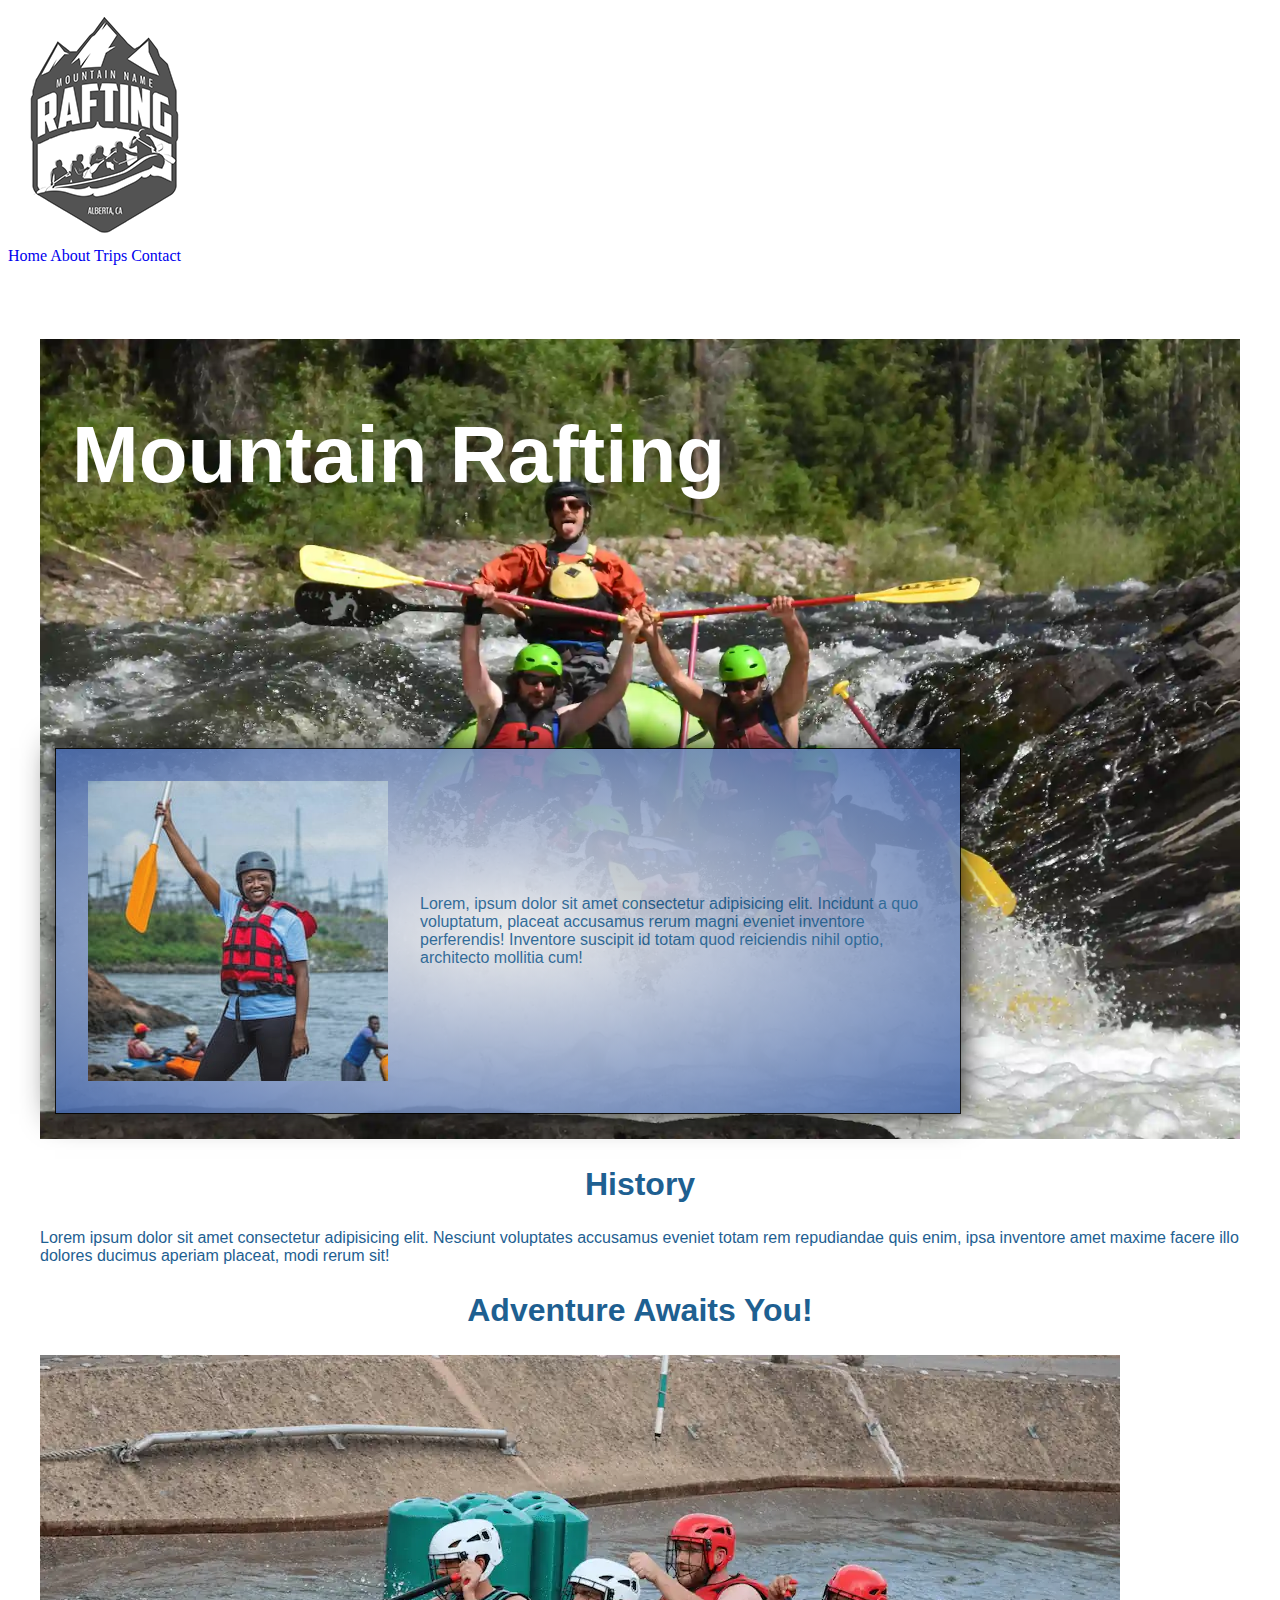
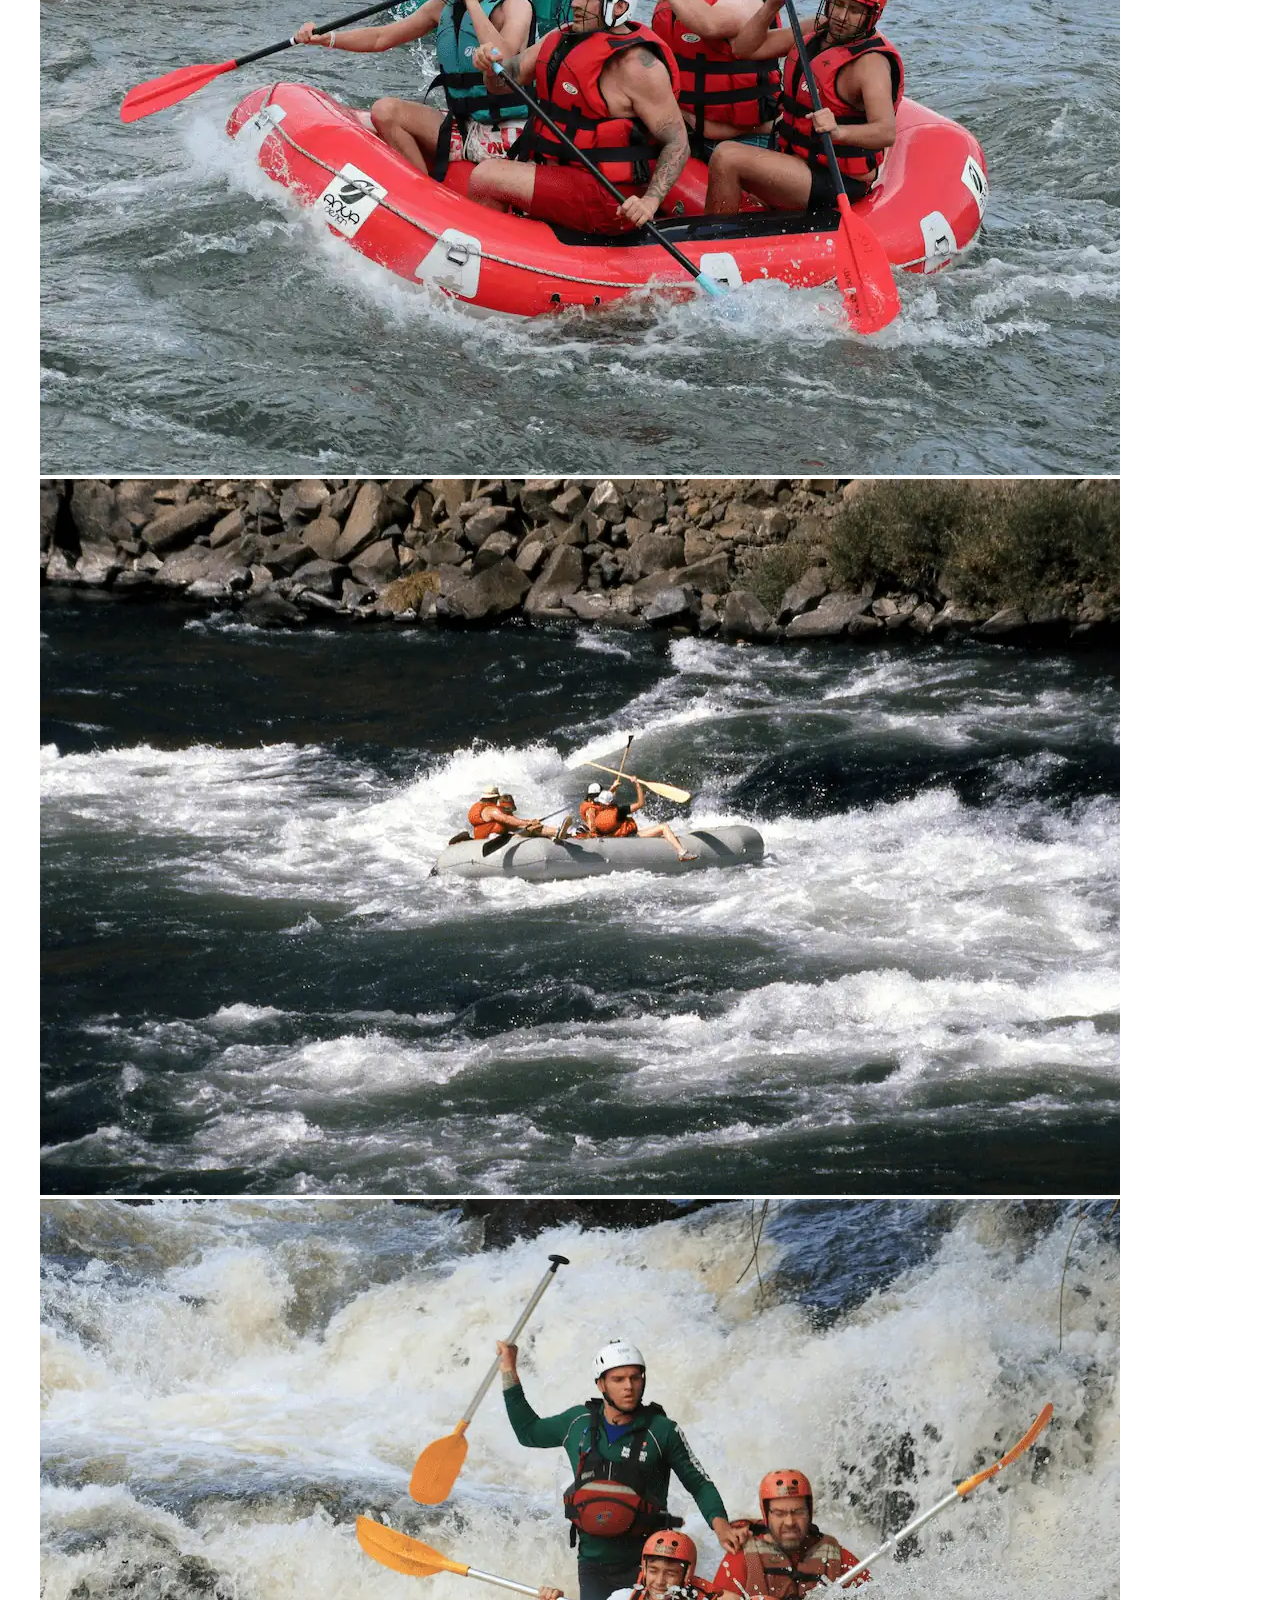
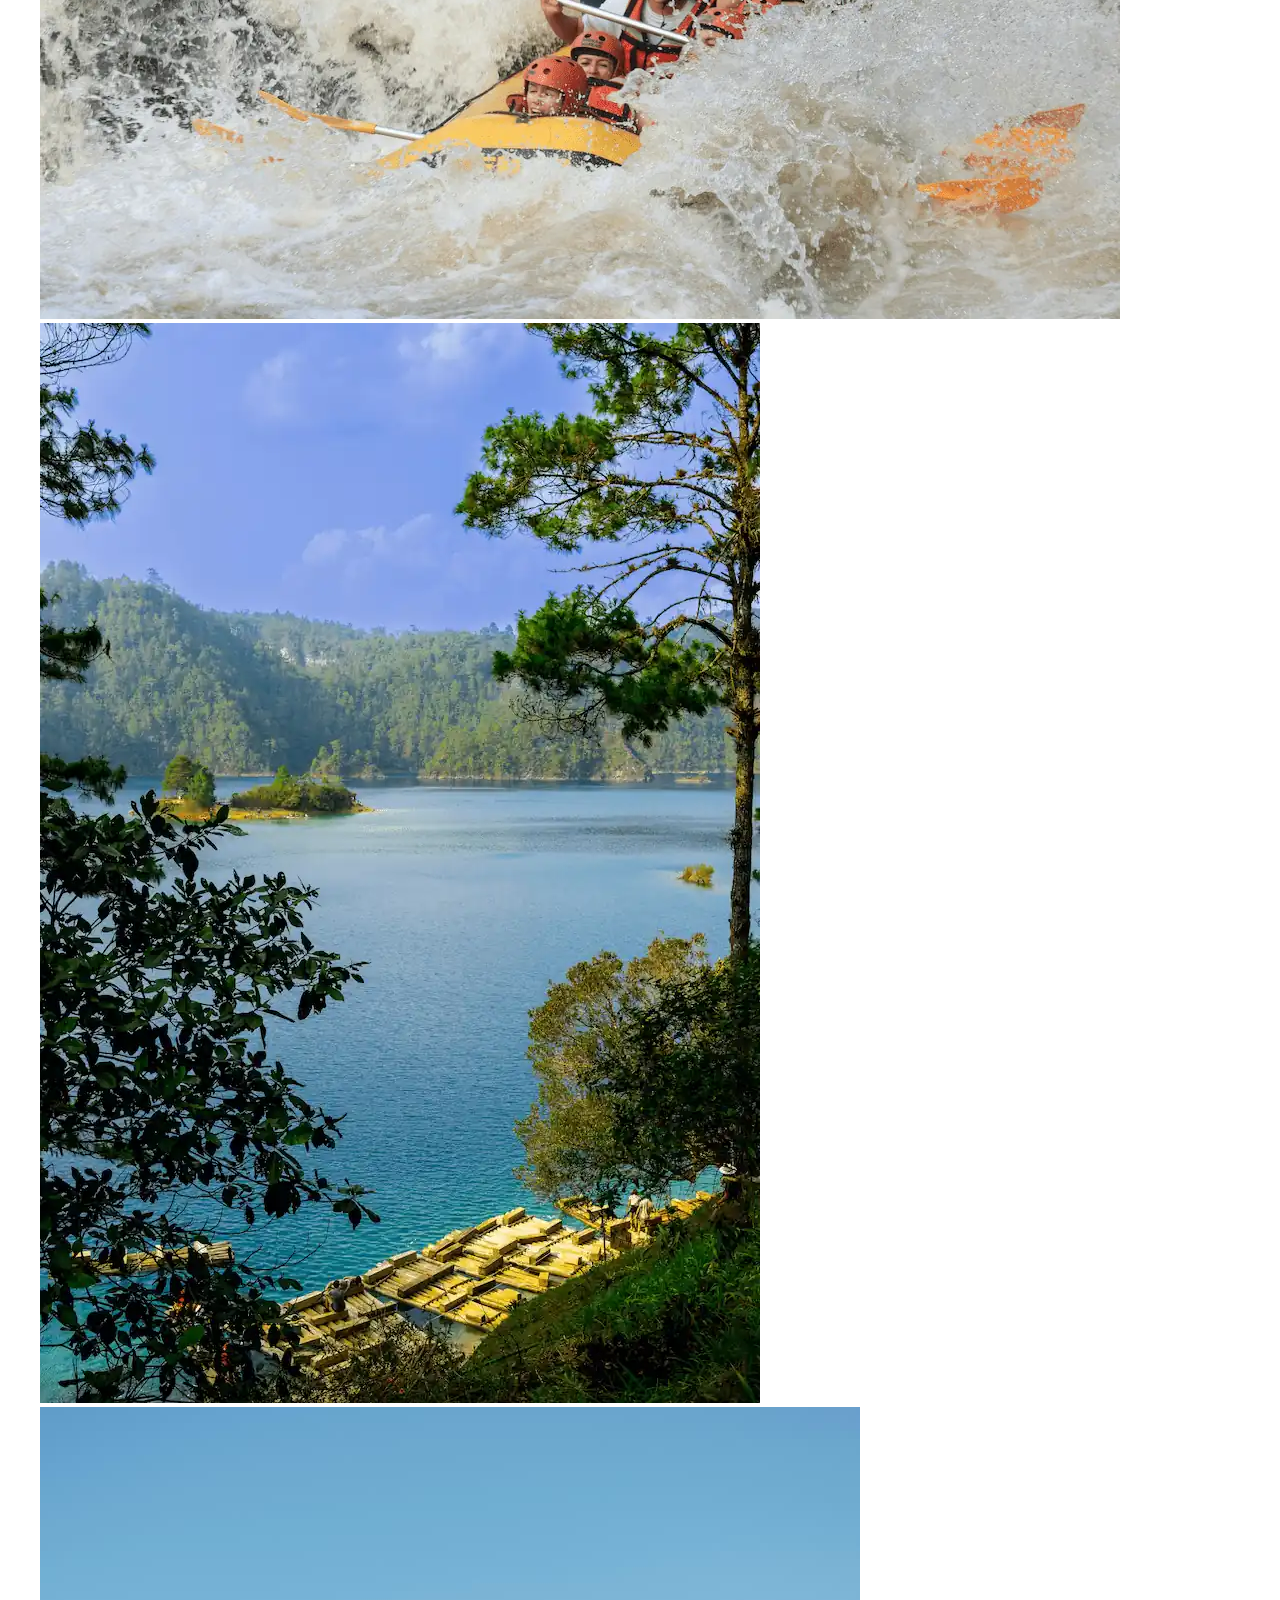
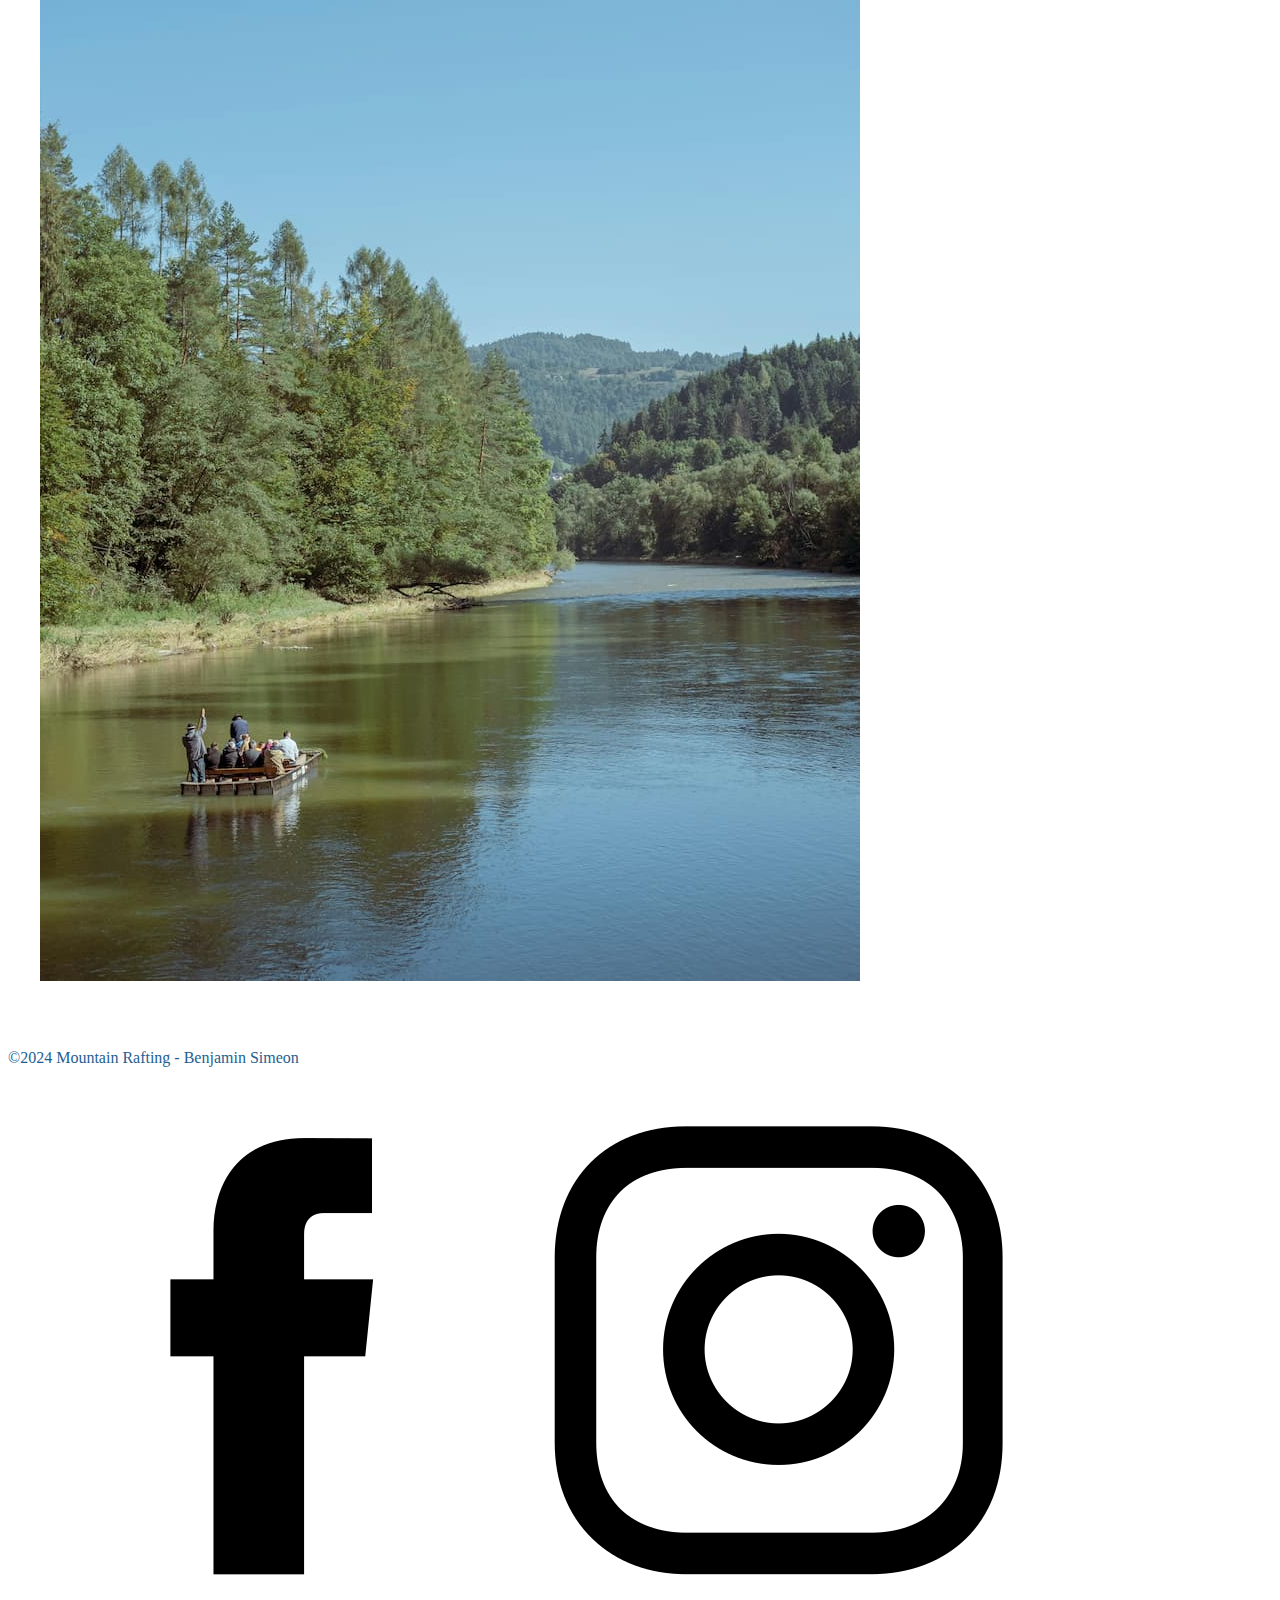
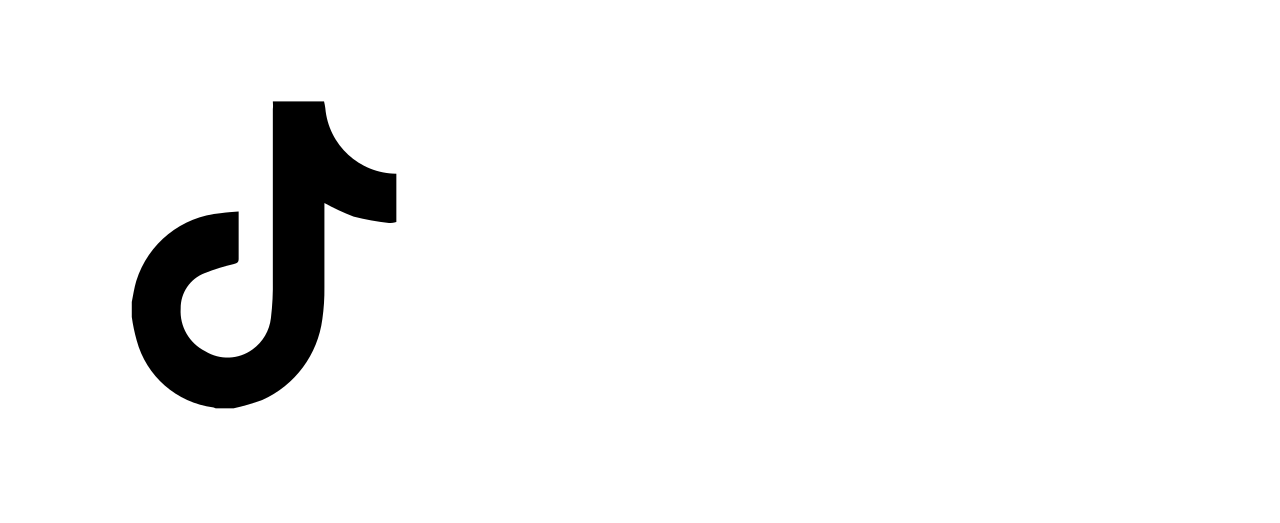
==== wwr/about.html @ b5555327 "wo3" ====
<!DOCTYPE html>
<html lang="en-US">
<head>
    <meta charset="UTF-8">
    <meta name="viewport" content="width=device-width, initial-scale=1.0">
    <meta name="description" content="While Water Rafting">
    <meta name="author" content="Benjamin Simeon">
    <title>Document</title>
    <link rel="stylesheet" href="styles/rafting.css">
    <!-- Mulish text-font -->
    <link rel="preconnect" href="https://fonts.googleapis.com">
    <link rel="preconnect" href="https://fonts.gstatic.com" crossorigin>
    <link href="https://fonts.googleapis.com/css2?family=Mulish:ital,wght@0,200..1000;1,200..1000&display=swap" rel="stylesheet">
    <!-- Bebas Neue - Heading-font -->
    <link rel="preconnect" href="https://fonts.googleapis.com">
    <link rel="preconnect" href="https://fonts.gstatic.com" crossorigin>
    <link href="https://fonts.googleapis.com/css2?family=Bebas+Neue&display=swap" rel="stylesheet"> 
</head>
<body>
    <header>
        <img src="images/logo3_200.png" alt="logo">
        <nav>
            <a href="index.html">Home</a>
            <a href="about.html">About</a>
            <a href="trips.html">Trips</a>
            <a href="contact.html">Contact</a>
        </nav>
    </header>
    <main>
        <div class="hero">
            <img src="images/hero-image.webp" alt="Hero Image">
            <h1>Mountain Rafting</h1>
            <article class="article">
                <img src="images/happy-client.jpg" alt="Happy Client" width="300" height="300" >
                <p> Lorem, ipsum dolor sit amet consectetur adipisicing elit. Incidunt a
                    quo voluptatum, placeat accusamus rerum magni eveniet inventore perferendis!
                    Inventore suscipit id totam quod reiciendis nihil optio, architecto mollitia cum!</p>
            </article>
        </div>
        <section>
            <h2>History</h2>
            <p>Lorem ipsum dolor sit amet consectetur adipisicing elit. Nesciunt voluptates
                accusamus eveniet totam rem repudiandae quis enim, ipsa inventore amet maxime
                facere illo dolores ducimus aperiam placeat, modi rerum sit!</p>
        </section>
        <section>
            <h2>Adventure Awaits You!</h2>
            <img src="images/1.webp" alt="1">
            <img src="images/2.webp" alt="2">
            <img src="images/3.webp" alt="3">
            <img src="images/4.webp" alt="4">
            <img src="images/5.jpg" alt="5">
        </section>    
    </main>

    <footer>
        <p>&copy;2024 Mountain Rafting - Benjamin Simeon</p>
        <nav class="sociallinks">
            <a href="https://facebook.com">
                <img src="images/facebook-icon.png" alt="Facebook">
            </a>
            <a href="https://instagram.com">
                <img src="images/instagram-icon.png" alt="Instagram">
            </a>
            <a href="https://tiktok.com">
                <img src="images/tiktok-icon.png" alt="Tiktok">
            </a>
        </nav>
    </footer>
    
</body>
</html>
---- wwr/styles/rafting.css ----
:root {
    --primary-color: #1E6091;
    --white: #fff;
    --secondary-color: #99D98C;
    --accent1-color: #B5E48C;
    --accent2-color: #D9ED92;
}

main {
	max-width: 100%;
	margin: 2rem auto;
    padding: 2rem;
	font-family: Roboto, Arial, sans-serif;
}

h2 {
    text-align: center;
    font-size: 2rem;
    color: var(--primary-color);
}

.hero {
    margin:10px auto;
    position:relative;
    display:flex;
}
.hero img{
	width: 100%;
	height: 100%;
	object-fit: cover;
}

.article {
    max-width: 70%;
    position: absolute;
	bottom: 25px;
	left: 15px;
	background: radial-gradient(#eee, #4567aa);
	border: 1px solid #000;
	padding: 0.65rem;
	box-shadow: 0 0 30px #111;
	opacity: 0.9;
    display: flex;
    gap: 2rem;
    align-items: center;
    padding: 2rem;
}

h1 {
    color: var(--white);
    position: absolute;
    font-size: 5em;
    top: 1rem;
    left: 2rem;
    
}

.article img {
    width: 300px;
    height: auto;
}

p {
    color: var(--primary-color);
}

a {
    text-decoration: none;
}
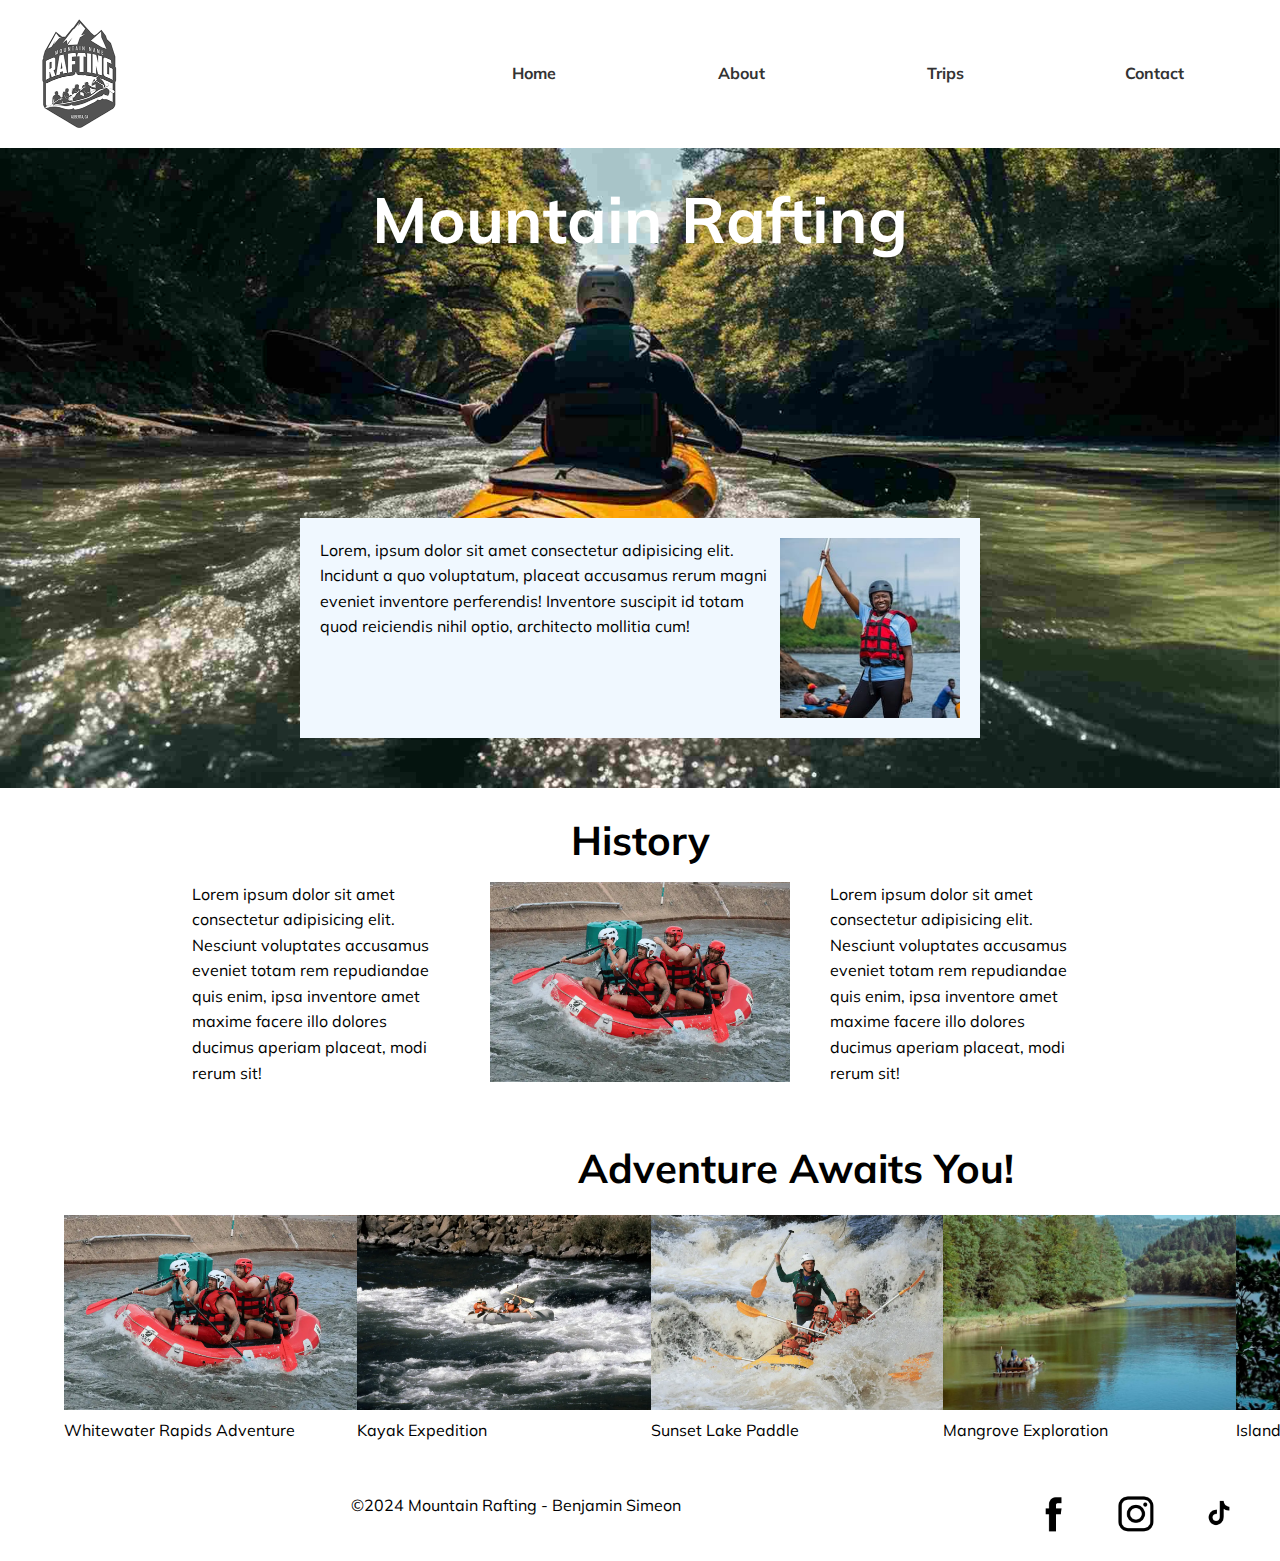
==== commit 656817de: "week4" ====
--- a/wwr/about.html
+++ b/wwr/about.html
@@ -17,9 +17,9 @@
     <link href="https://fonts.googleapis.com/css2?family=Bebas+Neue&display=swap" rel="stylesheet"> 
 </head>
 <body>
-    <header>
-        <img src="images/logo3_200.png" alt="logo">
-        <nav>
+    <header class="header">
+        <img class="img1"  src="images/logo3_200.png" alt="logo">
+        <nav class="nav">
             <a href="index.html">Home</a>
             <a href="about.html">About</a>
             <a href="trips.html">Trips</a>
@@ -28,28 +28,47 @@
     </header>
     <main>
         <div class="hero">
-            <img src="images/hero-image.webp" alt="Hero Image">
-            <h1>Mountain Rafting</h1>
-            <article class="article">
-                <img src="images/happy-client.jpg" alt="Happy Client" width="300" height="300" >
-                <p> Lorem, ipsum dolor sit amet consectetur adipisicing elit. Incidunt a
+            <img src="images/hero-image.jpeg" alt="Hero Image" class="img2">
+            <h1 class="tittle">Mountain Rafting</h1>
+            <article class="client">
+                <img src="images/happy-client.jpg" alt="Happy Client" >
+                <p class="p1"> Lorem, ipsum dolor sit amet consectetur adipisicing elit. Incidunt a
                     quo voluptatum, placeat accusamus rerum magni eveniet inventore perferendis!
                     Inventore suscipit id totam quod reiciendis nihil optio, architecto mollitia cum!</p>
             </article>
         </div>
-        <section>
+        <section class="container-h">
             <h2>History</h2>
-            <p>Lorem ipsum dolor sit amet consectetur adipisicing elit. Nesciunt voluptates
+            <p class="p1">Lorem ipsum dolor sit amet consectetur adipisicing elit. Nesciunt voluptates
+                accusamus eveniet totam rem repudiandae quis enim, ipsa inventore amet maxime
+                facere illo dolores ducimus aperiam placeat, modi rerum sit!</p>
+            <img src="images/1.webp" alt="1">
+            <p class="p2">Lorem ipsum dolor sit amet consectetur adipisicing elit. Nesciunt voluptates
                 accusamus eveniet totam rem repudiandae quis enim, ipsa inventore amet maxime
                 facere illo dolores ducimus aperiam placeat, modi rerum sit!</p>
         </section>
-        <section>
+        <section class="adventure">
             <h2>Adventure Awaits You!</h2>
-            <img src="images/1.webp" alt="1">
-            <img src="images/2.webp" alt="2">
-            <img src="images/3.webp" alt="3">
-            <img src="images/4.webp" alt="4">
-            <img src="images/5.jpg" alt="5">
+            <figure class="img1">
+                <img src="images/1.webp" alt="1">
+                <figcaption>Whitewater Rapids Adventure</figcaption>               
+            </figure>
+            <figure class="img2">
+                <img src="images/2.webp" alt="2">
+                <figcaption>Kayak Expedition</figcaption>
+            </figure>
+            <figure class="img3">
+                <img src="images/3.webp" alt="3">
+                <figcaption>Sunset Lake Paddle</figcaption>
+            </figure>
+            <figure class="img4">
+                <img src="images/4.jpg" alt="4">
+                <figcaption>Mangrove Exploration</figcaption>
+            </figure>
+            <figure class="img5">
+                <img src="images/5.jpg" alt="5">
+                <figcaption>Island Tour</figcaption>
+            </figure>    
         </section>    
     </main>
 
--- a/wwr/styles/rafting.css
+++ b/wwr/styles/rafting.css
@@ -1,69 +1,138 @@
-:root {
+/* :root {
     --primary-color: #1E6091;
     --white: #fff;
     --secondary-color: #99D98C;
     --accent1-color: #B5E48C;
     --accent2-color: #D9ED92;
 }
+    /*BASIC STYLING */
+ * {
+    margin:0;
+    padding:0;
+    
+ }
 
-main {
-	max-width: 100%;
-	margin: 2rem auto;
-    padding: 2rem;
-	font-family: Roboto, Arial, sans-serif;
+body {
+    font-family: 'Mulish', sans-serif;
+    line-height: 1.6;
+ }
+
+main{
+    width:100%;
 }
-
-h2 {
-    text-align: center;
-    font-size: 2rem;
-    color: var(--primary-color);
+    
+.header {
+    display: grid;
+    grid-template-columns: 1fr 2fr;
+    align-items: center;
+    background-color: #ffffff;
+    padding: 15px;
+ }
+    
+.header img {
+    max-width: 100px;
+    margin-left: 1em;
+}
+    
+.nav {
+    display: flex;
+    justify-content: space-around;
+    list-style: none;
+}
+   
+.nav a {
+    text-decoration: none;
+    color: #333;
+    padding: 10px;
+    font-weight: bold;
 }
 
 .hero {
-    margin:10px auto;
-    position:relative;
+    width:100%;
+    position: relative;
     display:flex;
+    justify-content: center;
 }
 .hero img{
-	width: 100%;
-	height: 100%;
-	object-fit: cover;
-}
-
-.article {
-    max-width: 70%;
-    position: absolute;
-	bottom: 25px;
-	left: 15px;
-	background: radial-gradient(#eee, #4567aa);
-	border: 1px solid #000;
-	padding: 0.65rem;
-	box-shadow: 0 0 30px #111;
-	opacity: 0.9;
-    display: flex;
-    gap: 2rem;
-    align-items: center;
-    padding: 2rem;
-}
-
-h1 {
-    color: var(--white);
-    position: absolute;
-    font-size: 5em;
-    top: 1rem;
-    left: 2rem;
+    width:100%;
     
 }
 
-.article img {
-    width: 300px;
-    height: auto;
+.tittle {
+    position:absolute;
+    text-align: center;
+    font-size: 4rem;
+    color: #ffffff;
+    top:20px;
+}
+.client{
+    position:absolute;
+    padding:20px;
+    width:50%;
+    height:180px;
+    bottom: 50px;
+    background-color: aliceblue;
+}
+.client img{
+    width:180px;
+    float:right;
+}
+    
+.container-h{
+    width:70%;
+    height:400px;
+    margin: 0 auto;
+    padding:20px;
+    height:auto;
+    display:grid;
+    grid-template-columns: 2fr 1fr 2fr;
+    column-gap: 40px;
+    row-gap: 10px;
+}
+.container-h h2{
+    grid-column:1/4;
+    text-align: center;
+    font-size: 2.5rem;
+}
+.container-h img{
+    width:300px;
+}
+.container-h p{
+    display:flex;
+    align-items: center;
 }
 
-p {
-    color: var(--primary-color);
+.adventure{
+    width:90%;
+    margin:0 auto;
+    margin-top: 30px;
+    margin-bottom: 30px;
+    display:grid;
+    grid-template-columns: 1fr 1fr 1fr 1fr 1fr;
+    row-gap: 15px;
+}
+.adventure h2{
+    grid-column: 1/6;
+    text-align: center;
+    font-size: 2.5rem;
+}
+.adventure img{
+    height:195px;
 }
 
-a {
-    text-decoration: none;
+footer{
+    display: grid;
+    grid-template-columns: 4fr 1fr;
+    padding:20px;
+}
+footer p{
+    justify-self: center;
+}
+.sociallinks{
+    display:flex;
+    justify-content: space-around;
+
+}
+.sociallinks img{
+    width:40px;
 }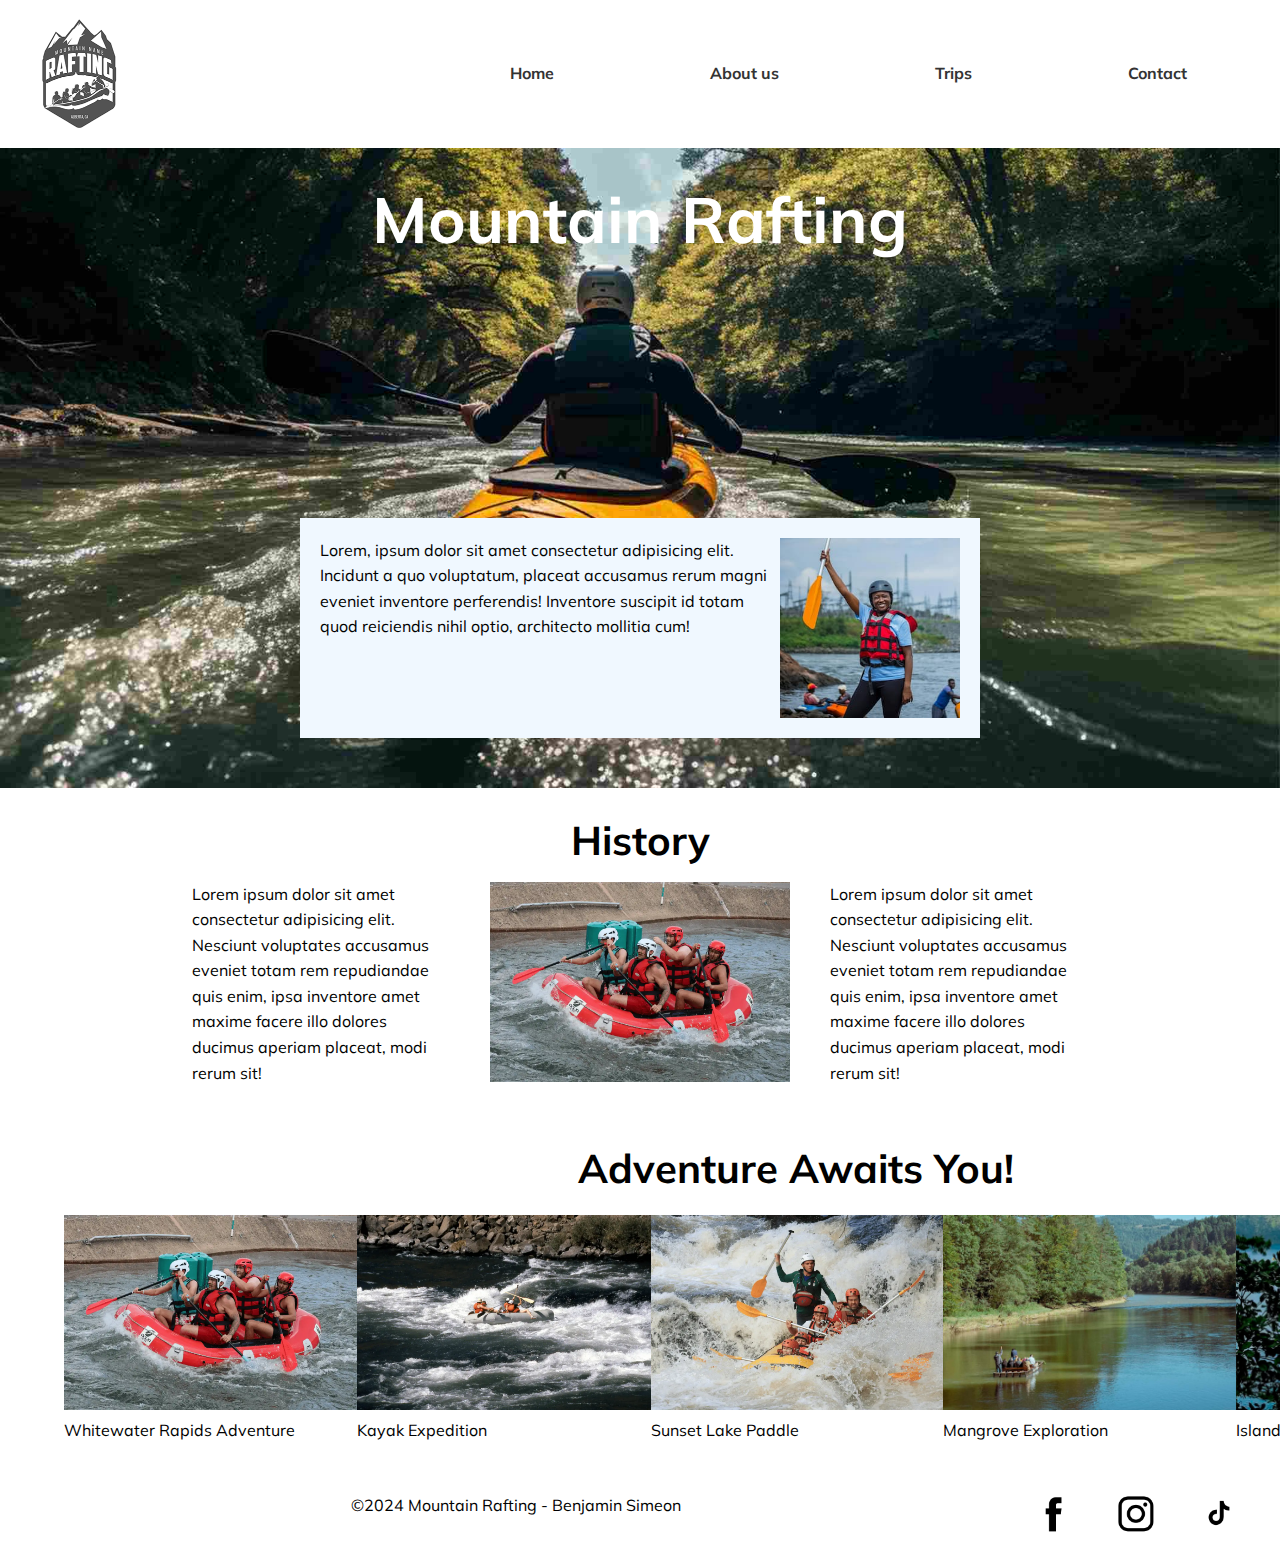
==== commit 03b0d7f3: "week4" ====
--- a/wwr/about.html
+++ b/wwr/about.html
@@ -21,7 +21,7 @@
         <img class="img1"  src="images/logo3_200.png" alt="logo">
         <nav class="nav">
             <a href="index.html">Home</a>
-            <a href="about.html">About</a>
+            <a href="about-us.html">About us</a>
             <a href="trips.html">Trips</a>
             <a href="contact.html">Contact</a>
         </nav>
